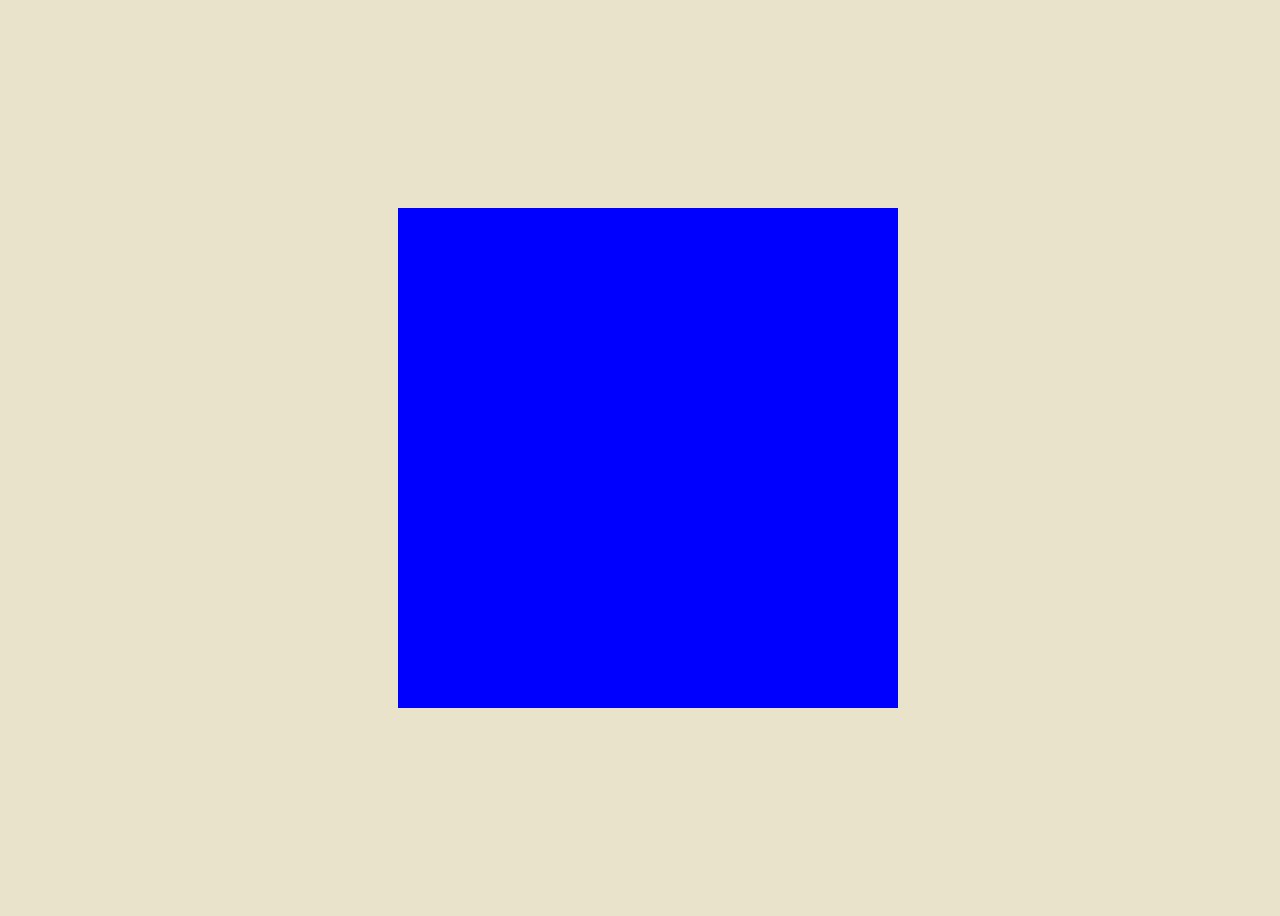
==== Ejercicio1.html @ 8bb9d2b6 "algunos intentos" ====
<!DOCTYPE html>
<html>
    <head>
       <title>Ejercicio1</title>
       <meta charset="utf-8">
       <meta name="viewport" content="width=device-width, initial-scale=1, shrink-to-fit=no">
       <link rel="stylesheet" href="Ejercicio1.css">
    </head>
    <body>
            <div class="">

            </div>
		<script src="Ejercicio1.js"></script>
    </body>
</html>
---- Ejercicio1.css ----
body
{
    background: #EAE3CB;
    width: 100vw;
    height: 100vh;

    display: flex;
    justify-content: center;
    align-items: center;
}
div, .cont
{
    background: blue;
    height: 500px;
    width: 500px;
}
.conColor
{
    background-color: grey;
}

.sinColor
{
    background-color: blue;
}
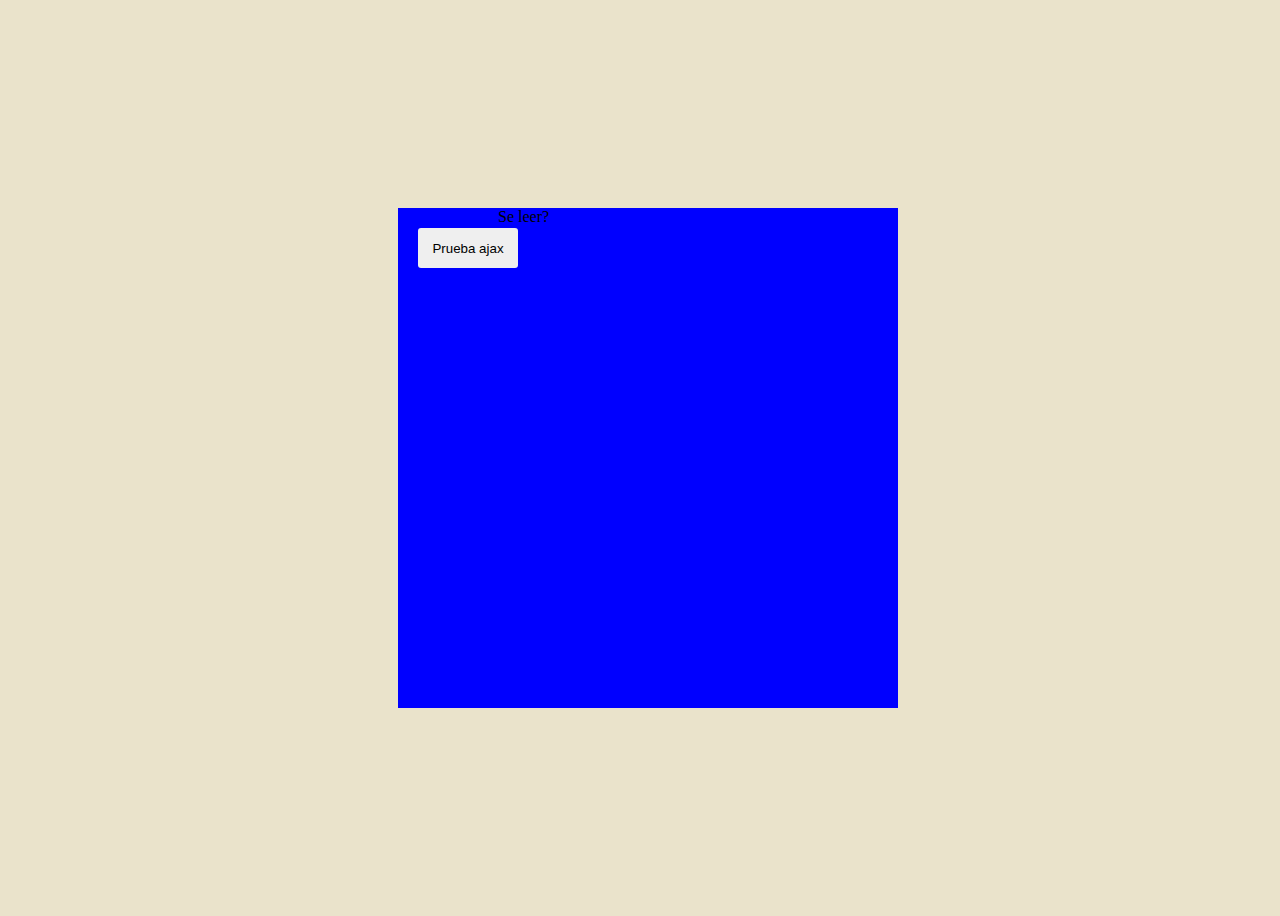
==== commit 3d511874: "retoques" ====
--- a/Ejercicio1.html
+++ b/Ejercicio1.html
@@ -1,15 +1,24 @@
-<!DOCTYPE html>
-<html>
-    <head>
-       <title>Ejercicio1</title>
-       <meta charset="utf-8">
-       <meta name="viewport" content="width=device-width, initial-scale=1, shrink-to-fit=no">
-       <link rel="stylesheet" href="Ejercicio1.css">
-    </head>
-    <body>
-            <div class="">
-
-            </div>
-		<script src="Ejercicio1.js"></script>
-    </body>
-</html>
+<!DOCTYPE html>
+<html>
+    <head>
+       <title>Ejercicio1</title>
+       <meta charset="utf-8">
+       <meta name="viewport" content="width=device-width, initial-scale=1, shrink-to-fit=no">
+       <link rel="stylesheet" href="css/Ejercicio1.css">
+    </head>
+    <body>
+        <div class="cont">
+            <div class="seccion">
+                <button class="btn" id="boton">Prueba ajax</button>
+            </div>
+            <div class="seccion" id="respuesta">
+                    Se leer?
+            </div>
+        </div>
+
+		<script src="js/Ejercicio1.js"></script>
+		<!--<script src="../js/leerFicheroTXT.js"></script>-->
+        <!--<script src="../js/leerFicheroXML.js"></script>-->
+        <!--<script src="../js/ajax.js"></script>-->
+    </body>
+</html>
--- a/css/Ejercicio1.css
+++ b/css/Ejercicio1.css
@@ -0,0 +1,45 @@
+body
+{
+    background: #EAE3CB;
+    width: 100vw;
+    height: 100vh;
+
+    display: flex;
+    justify-content: center;
+    align-items: center;
+}
+.cont
+{
+    background: blue;
+    height: 500px;
+    width: 500px;
+
+    display: flex;
+}
+.seccion
+{
+    background.color: white;
+    height: 50px;
+    width: 100px
+}
+.seccionred
+{
+    background.color: red;
+}
+.btn
+{
+    border-radius: 3px;
+    border: none;
+    height: 40px;
+    width: 100px;
+    margin: 20px;
+}
+.btn:hover
+{
+    transition: 1s;
+    opacity: 80%;
+}
+.conColor
+{
+    background: red;
+}
